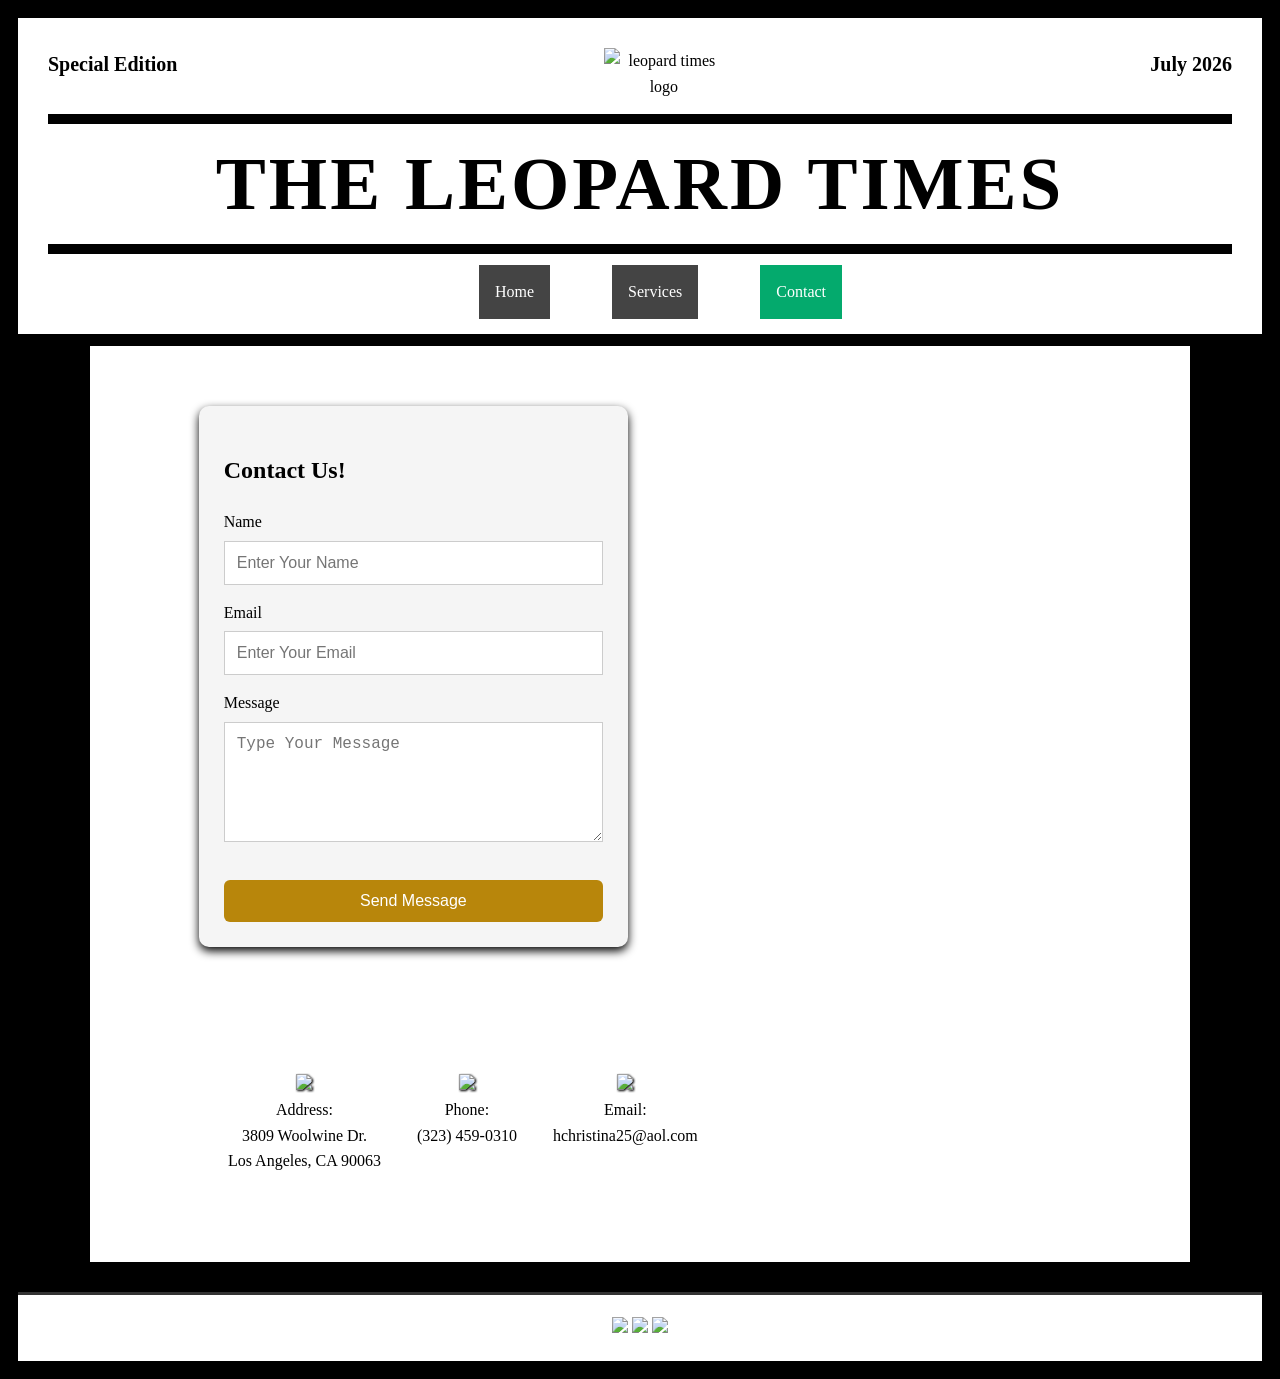
==== contact.html @ af96a38b "Add files via upload" ====
<!DOCTYPE html>
<html>
<head>
    
  <meta charset="UTF-8">
  <title>Leopard Website</title>
  <link rel="stylesheet" href="styles.css">
</head>

<body>

<header class="header">
    <h2 class="special">Special Edition</h2>
    <h2 class="date">July 2026</h2>
    <img class="leo-logo" src="Images/leopard-black-and-white-isolated-icon-illustration-vector.jpg" alt="leopard times logo">
    <h1 class="title">THE LEOPARD TIMES</h1>
</header>

<nav class="nav">
  <ul>
    <li><a href="index.html">Home</a></li>
    <li><a href="services.html">Services</a></li>
    <li><a class="active" href="contact.html">Contact</a></li>
  </ul>
</nav>

    
    <main class="main">
    
    <section class="contact-section">
    <div class="contact-form">
        <h2>Contact Us!</h2>
        <form>
        <label>Name</label><br>
            <input type="name" placeholder="Enter Your Name"><br>
        <label>Email</label><br>
            <input type="email" placeholder="Enter Your Email"><br>
            <label>Message</label><br>
            <textarea placeholder="Type Your Message"></textarea><br>
            <button type="submit">Send Message</button>
        </form>
        </div>
        
        <div class="map">
        <iframe src="https://www.google.com/maps/embed?pb=!1m18!1m12!1m3!1d3305.573374627037!2d-118.18307820000004!3d34.05481320000001!2m3!1f0!2f0!3f0!3m2!1i1024!2i768!4f13.1!3m3!1m2!1s0x80c2c5ed282fe9ed%3A0x11908cb4c35819f2!2s3809%20Woolwine%20Dr%2C%20Los%20Angeles%2C%20CA%2090063!5e0!3m2!1sen!2sus!4v1783727240737!5m2!1sen!2sus" width="500" height="550" style="border:0;" allowfullscreen="" loading="lazy" referrerpolicy="strict-origin-when-cross-origin"></iframe>
        
        </div>
</section>
        
        <div class="info-container">
        <div class="info-row">
            <div class="column-one">
                
            <img class="icon" src="Images/gps2.png"><br>
            Address:<br> 3809 Woolwine Dr.<br> Los Angeles, CA 90063
            
            </div>
            <div class="column-two">
                <img class="icon" src="Images/phone-call2.png"><br>
            Phone:<br> (323) 459-0310</div>
            <div class="column-three">
                <img class="icon" src="Images/email2.png"><br>
            Email:<br> hchristina25@aol.com</div>
        </div>
            </div>
</main>
</body>
    
    <footer class="footer">
 <a href="https://x.com/home"><img class="logo" src="Images/08984ea0-b509-44ff-aae0-b5dd00049817.svg"></a>
   <a href="https://www.facebook.com/christina.hernandez.488598"><img class="logo" src="Images/bb861665-2462-4bce-bd53-a4aa51f01fc9.svg"></a>
    <a href="https://www.reddit.com/user/MindlessMode8254/"><img class="logo" src="Images/c3282780-f1f8-4a4e-94c0-a55f9fbc4307.svg"></a>
</footer>
    
    
    
</html>
---- styles.css ----
* {
  box-sizing: border-box;
}

body {
font-family: Rockwell, serif;
background-color: black; 
line-height: 1.6;
padding: 10px;
}

/*===========================
           HEADER
===========================*/

.header {
background-color: white;
text-align: center;
padding: 30px;
}

.special{
float: left;
margin: 0;
font-size: 20px;
}

.date{
float: right;
margin: 0;
font-size: 20px;
}

.leo-logo{
display: block;
width: 120px;
margin: 0 auto;
}
.title{
text-align: center;
font-size: 75px;
border-top: 10px solid black;
border-bottom: 10px solid black;
margin-top: 15px; 
letter-spacing: 3px;
}

/*===========================
           NAVIGATION
===========================*/

.nav{
display: flex;
justify-content: center;
}
.nav ul {
list-style: none;
margin-top: -80px;
padding: 0;
display: flex;
justify-content: center;
}

.nav li {
margin: 10px;
margin-left: 50px;
padding: 0;
border: 1px solid white;
background: #444;
}

.nav ul li:last-child {
  border-right: none;
}

.nav ul li a {
display: block;
color: white;
text-align: center;
padding: 14px 16px;
text-decoration: none;
}

.nav ul li a:hover:not(.active) {
background-color: yellowgreen;
}

.nav ul li a.active {
background-color: #04AA6D;
}
/*===========================
           MAIN CONTENT
===========================*/

.main {
max-width: 1100px;
margin: auto;
padding: 20px;
background: white;
clear: both;
}

/*===========================
          BOXES
===========================*/

.box {
background: white;
margin: 20px 0;
padding: 20px;
border: 2px solid #333;
border-radius: 10px;
}


/*===========================
       INTRO SECTION
===========================*/

.headline-intro-image{
background-color: #aaa;
width: 100%;
padding: 20px;
}

.intro-image{
width: 50%; 
float: left;
margin-right: 15px;
margin-bottom: 10px;
}


/*===========================
       PHYSICAL APPEARANCE
===========================*/
.physical-appearance-title{
display: block;
clear: both;
font-size: 40px;
margin-bottom: -20px;
padding-top: 20px;

}

.p-physical{
text-align: left;
margin-right: 500px;
padding: 2px;
}

.p-physical-2{
float: left;
margin-right: 500px;
   
}

.p-physical-3{
float: left;
margin-right: 500px;
}

.phy-feat{
margin-left: 300px; 
}

.blackleopard{
width: 50%;
margin-top: -200px;
}

.fur-pattern{
width: 45%;
float: right;
margin-left: 55px;
margin-top: -560px;
}

.jaws{
width: 40%;
margin-top: -400px;
margin-left: 60%;
}


/*===========================
          SUBSPECIES 
===========================*/
.subspecies-title{
margin-top: auto;
margin-bottom: 0;
font-size: 35px;
}


.subspecies{
width: 35%;
}


.sub-item{
display: inline-block;
vertical-align: top;
margin: 30px 10px 10px;
margin-right: 0px;
text-align: center;
width: 250px;
justify-content: center;
float: none;
color: black;
}

.sub-image{
width: 100%;
height: auto;
border: 10px solid black;
}



.subspecies-gallery{
width: 90%;
margin: 0 auto;
text-align: center;
}


/*===========================
          BEHAVIOR 
===========================*/

.behavior-title{
font-size: 40px;
}

.behavior-img {
display: block;
margin: 20px auto;
width: 60%;
border: 2px solid #333;
border-radius: 5px;
}

.behavior-image1{
width: 55%;
height: auto;
}

.behavior-image2{
float: left;
width: 400px;
margin-right: 20px;
margin-bottom: 10px;
}

.behavior-image3{
width: 55%;
height: auto;
padding-bottom: 50px
}

.prowl-leo{
width: 30%;
margin-left: 100px;
}

/*===========================
          HABITAT 
===========================*/
.habitat-title{
font-size: 40px;
margin-top: 10px;
margin-bottom: 30px
}

.habitat-gallery{
width: 90%;
margin: 0 auto;
text-align: center;

}

.hab-item{
display: inline-block;
vertical-align: top;
margin: 30px 10px 10px;
margin-right: 0px;
text-align: center;
width: 250px;
justify-content: center;
float: none;
color: black;
} 

.hab-image{
width: 100%;
height: auto;
border: 10px solid black;  
}

/*===========================
           DIET 
===========================*/

.diet-title{
font-size: 40px;
margin-top: 10px;
margin-bottom: 30px
}

.diet-item{
display: inline-block;
vertical-align: top;
margin: 30px 10px 10px;
margin-right: 0px;
text-align: center;
width: 250px;
justify-content: center;
float: none;
color: black;
}

.diet-image{
border: 10px solid black;
width: 100%;
height: auto;
margin: 0 auto;
text-align: center; 
    
}

/*===========================
         SERVICES PAGE
===========================*/

.media-row {
display: flex;
gap: 20px;
align-items: flex-start;
}

.grid {
display: flex;
gap: 20px;
justify-content: center;
}

.card {
padding: 4px;
width: 55%;
align: left;
background: #fafafa;
}

.card img {
width: 100%;
  
}

button {
background-color: #04AA6D;
border: none;
color: black;
padding: 15px 32px;
cursor: pointer;
}

.button2 {
margin-left: 150px;
    
}

.deforestation{
width: 50%;
display: block;
justify-content: right;
}

.safarileo {
width: 90%;
margin: 40px 22px 12px;
}

a:link {
color: green;
background-color: transparent;
text-decoration: none;
}

figcaption{
font-size: 13px;
}

/*===========================
          CONTACT PAGE 
===========================*/

.contact-section{
width: 90%;
margin: 40px auto;
text-align: center;
}

.contact-form, .map{
display: inline-block;
vertical-align: top;
}

.contact-form{
width: 45%;
padding: 25px;
background: #f5f5f5;
border-radius: 10px;
box-shadow: 0 4px 10px rgba(0,0,0,2);
text-align: left;
margin-right: 20px;
}

.map{
width: 45%;
    
}

.contact-form input, .contact-form textarea{
width: 100%;
padding: 12px;
margin-top: 6px;
margin-bottom: 15px;
border: 1px solid #ccc;
box-sizing: border-box;
font-size: 16px;
}

.contact-form textarea{
height: 120px;
resize: vertical;
}

.contact-form button{
width: 100%;
padding: 12px;
background: #b8860b;
color: white;
border: none;
border-radius: 6px;
font-size: 16px;
cursor: pointer;
}

.contact-form button:hover{
background: #8b6508;
}

.map iframe{ 
border-radius: 10px;
box-shadow: 0 4px 10px rgba (0,0,0,2)
}

.info-row{
display: flex;
}


.info-container{
margin-left: 50px;
padding: 50px;
}

.icon{
width:35%;
filter: drop-shadow(1px 1px 1px);
}

.column-one{
text-align: center;
border: 2px solid white;
padding: 12px;
margin: 4px;    
    
}
.column-two{
text-align: center;
border: 2px solid white;
padding: 12px;
margin: 4px;
}

.column-three{
text-align: center;
border: 2px solid white;
padding: 12px;
margin: 4px;
    
}

.left-column{
width: 100%;
}

/*===========================
        WHY THEY MATTER
===========================*/

.matter-title{
    margin-top: 100px;
font-size: 40px;
}

.healthyeco{
width: 60%;
    margin-left: 250px;
}

/*===========================
          FOOTER
===========================*/

.footer {
clear: both;
text-align: center;
padding: 20px;
margin-top: 30px;
border-top: 3px solid #333;
background: white;
}

.logo{
width: 50px;
}

button {
margin-top: 15px;
}
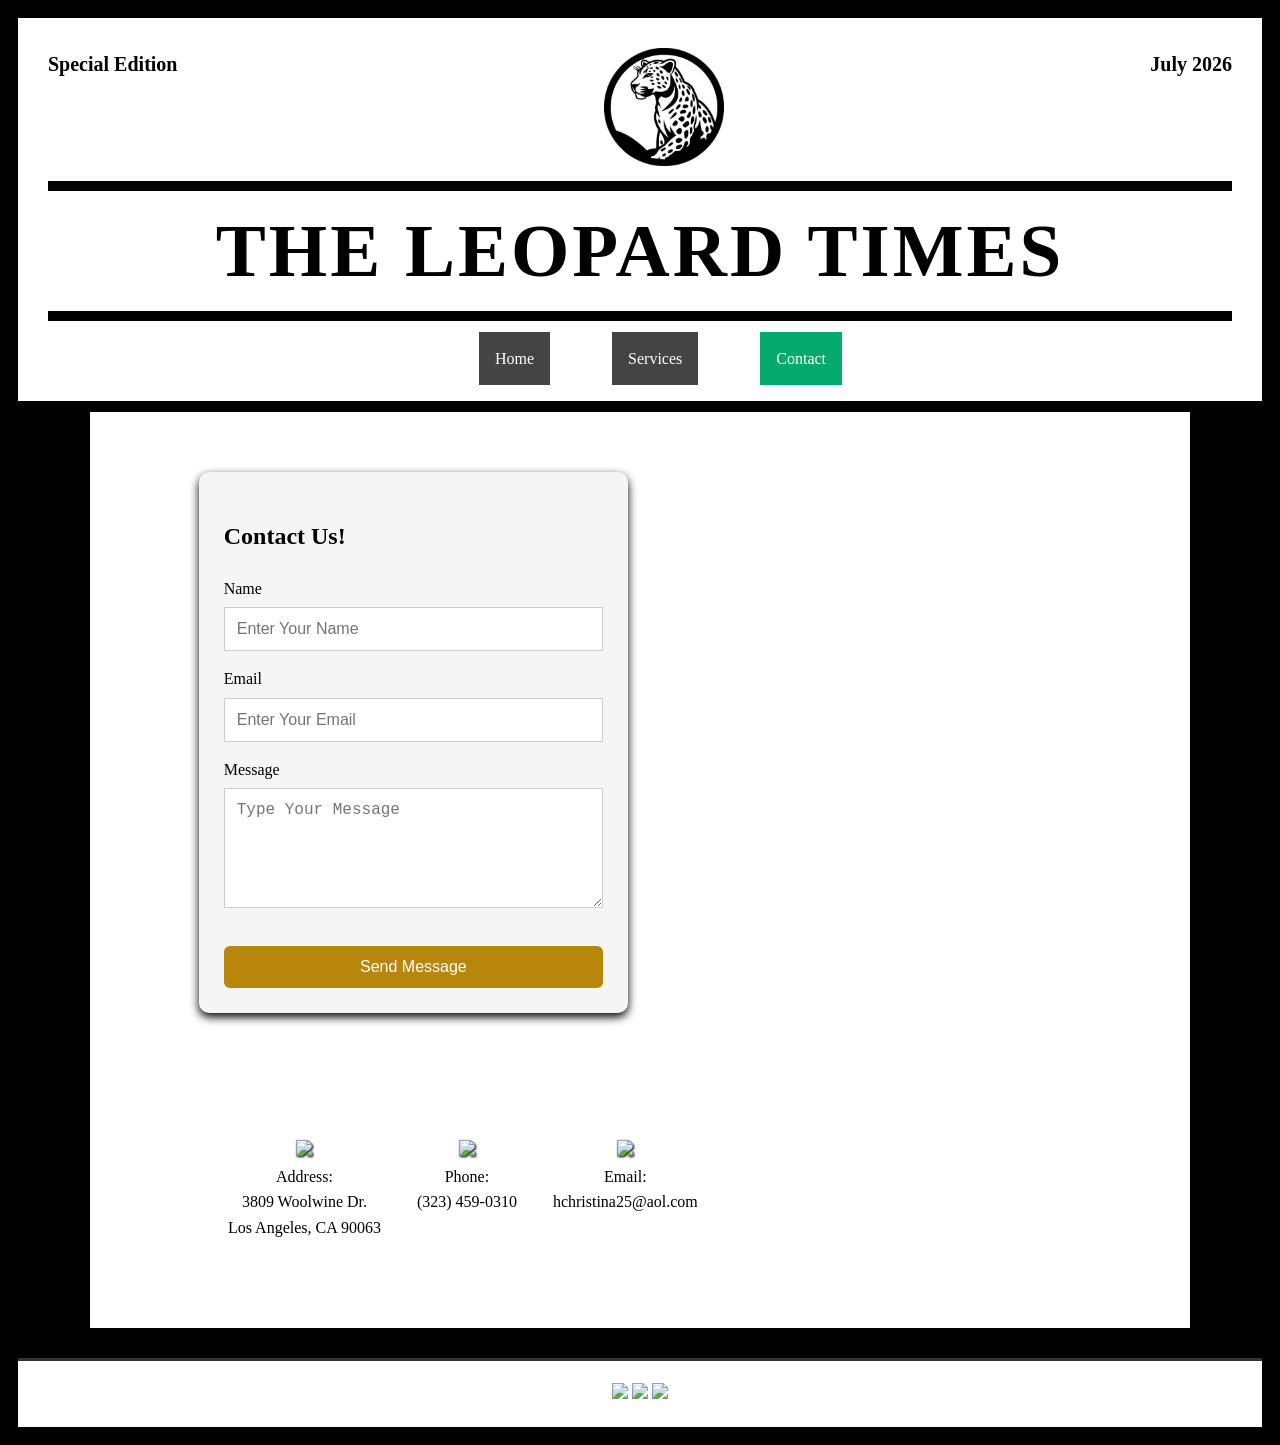
==== commit f2b9384b: "Update contact.html" ====
--- a/contact.html
+++ b/contact.html
@@ -12,7 +12,7 @@
 <header class="header">
     <h2 class="special">Special Edition</h2>
     <h2 class="date">July 2026</h2>
-    <img class="leo-logo" src="Images/leopard-black-and-white-isolated-icon-illustration-vector.jpg" alt="leopard times logo">
+    <img class="leo-logo" src="images/VectorIconLeo.jpg" alt="leopard times logo">
     <h1 class="title">THE LEOPARD TIMES</h1>
 </header>
 
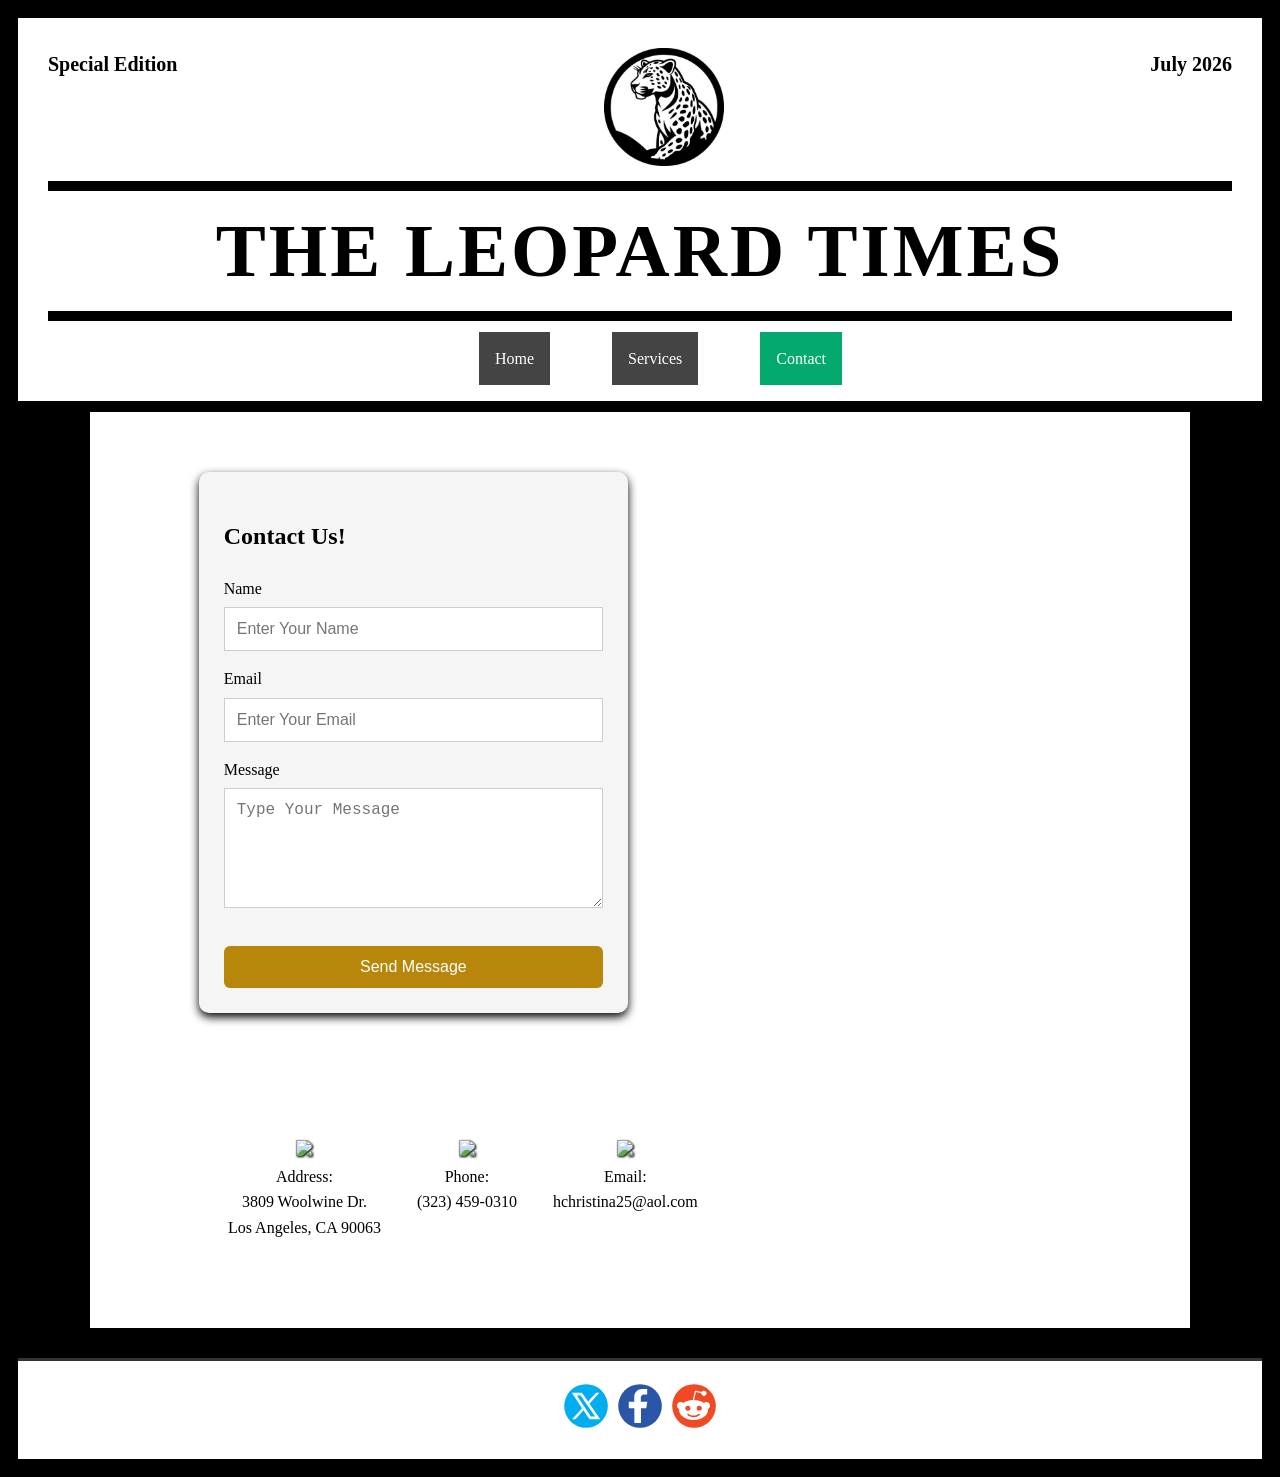
==== commit a57bbcaa: "Update contact.html" ====
--- a/contact.html
+++ b/contact.html
@@ -67,9 +67,9 @@
 </body>
     
     <footer class="footer">
- <a href="https://x.com/home"><img class="logo" src="Images/08984ea0-b509-44ff-aae0-b5dd00049817.svg"></a>
-   <a href="https://www.facebook.com/christina.hernandez.488598"><img class="logo" src="Images/bb861665-2462-4bce-bd53-a4aa51f01fc9.svg"></a>
-    <a href="https://www.reddit.com/user/MindlessMode8254/"><img class="logo" src="Images/c3282780-f1f8-4a4e-94c0-a55f9fbc4307.svg"></a>
+<a href="https://x.com/home"><img class="logo" src="images/X.svg"></a>
+   <a href="https://www.facebook.com/christina.hernandez.488598"><img class="logo" src="images/Fb.svg"></a>
+    <a href="https://www.reddit.com/user/MindlessMode8254/"><img class="logo" src="images/Reddit.svg"></a>
 </footer>
     
     
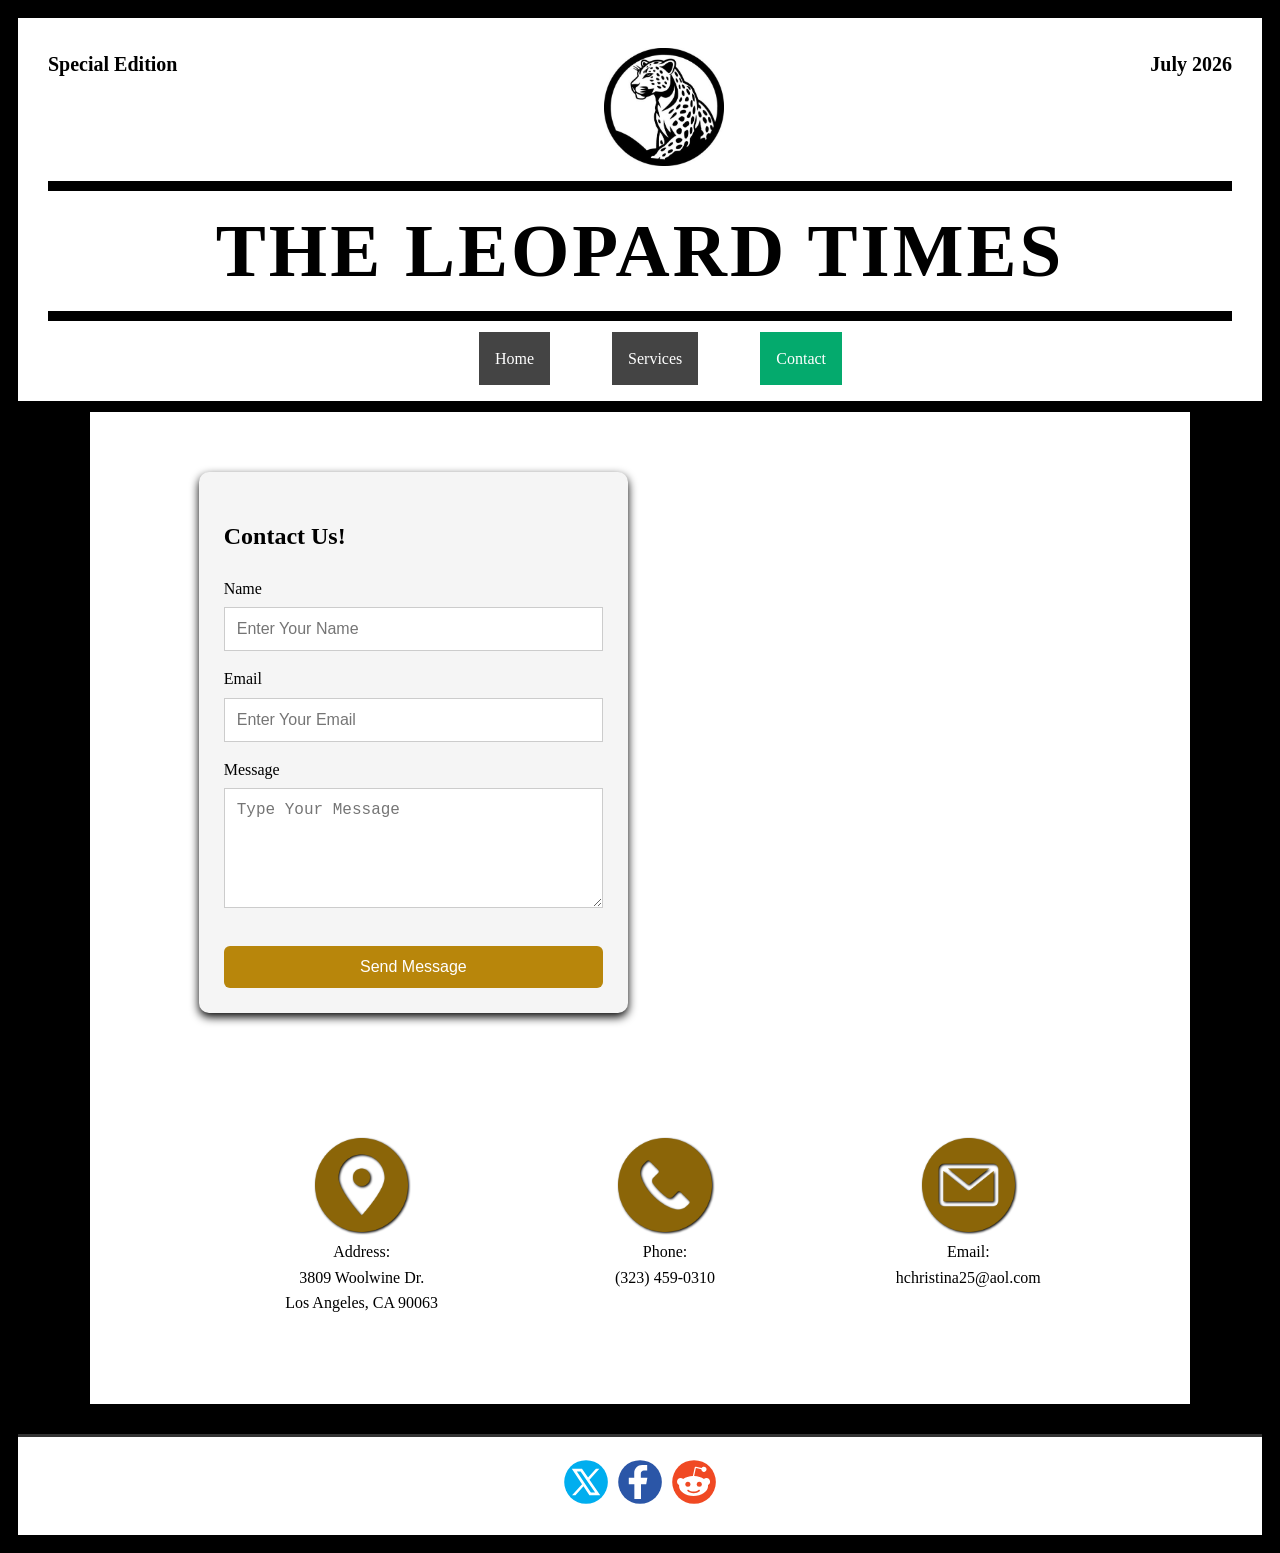
==== commit 10146635: "Update contact.html" ====
--- a/contact.html
+++ b/contact.html
@@ -51,15 +51,15 @@
         <div class="info-row">
             <div class="column-one">
                 
-            <img class="icon" src="Images/gps2.png"><br>
+            <img class="icon" src="images/HomeGPS.png"><br>
             Address:<br> 3809 Woolwine Dr.<br> Los Angeles, CA 90063
             
             </div>
             <div class="column-two">
-                <img class="icon" src="Images/phone-call2.png"><br>
+                <img class="icon" src="images/PhoneIcon.png"><br>
             Phone:<br> (323) 459-0310</div>
             <div class="column-three">
-                <img class="icon" src="Images/email2.png"><br>
+                <img class="icon" src="images/EmailIcon.png"><br>
             Email:<br> hchristina25@aol.com</div>
         </div>
             </div>
